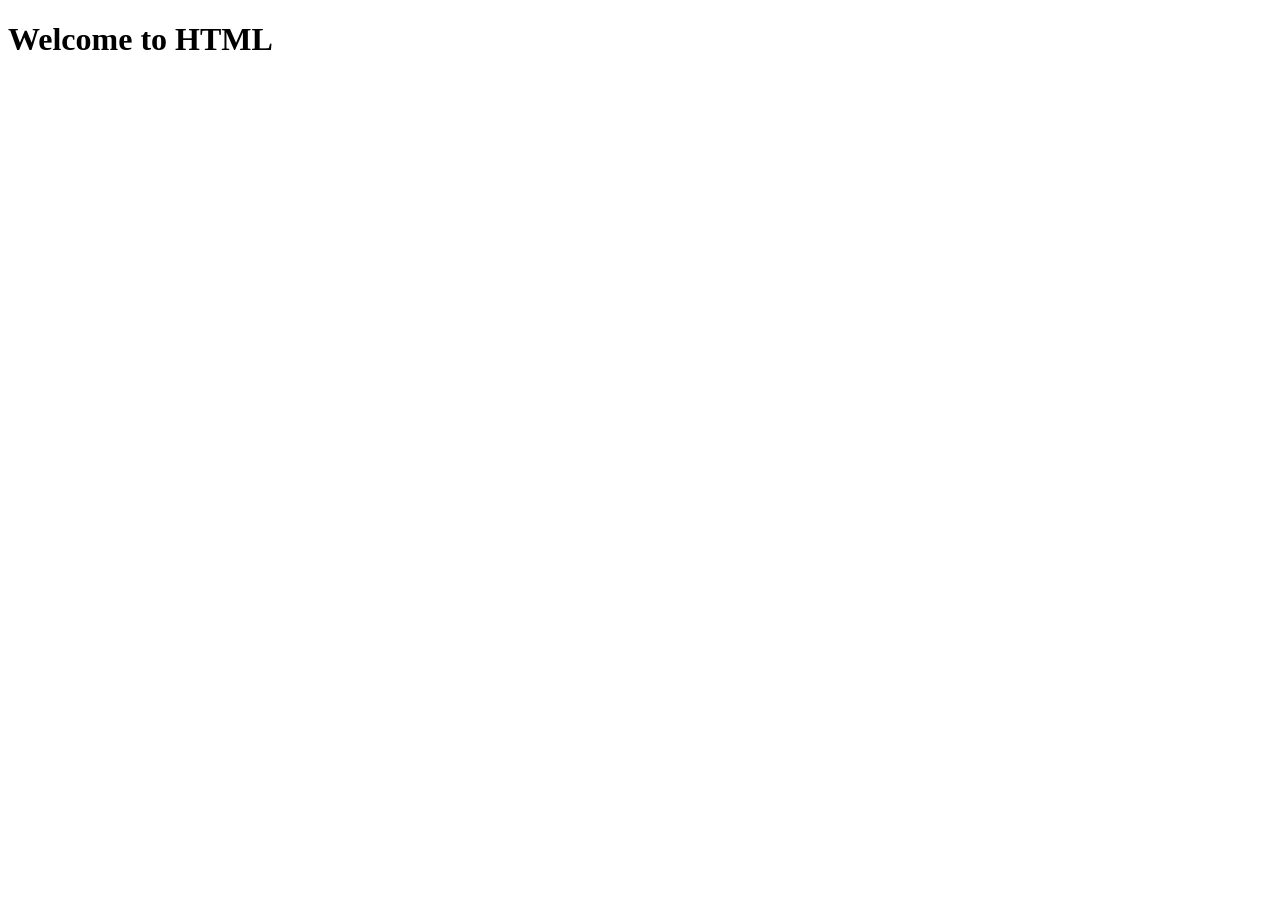
==== src/main/resources/static/index.html @ 61d95ab3 "alert" ====
<!DOCTYPE html>
<html lang="en">
<head>
    <meta charset="UTF-8">
    <meta name="viewport" content="width=device-width, initial-scale=1.0">
    <title>Document</title>
    <link rel="stylesheet" href="index.css">
</head>
<body>
    <h1>Welcome to HTML</h1>
    <script src="index.js"></script>
</body>
</html>
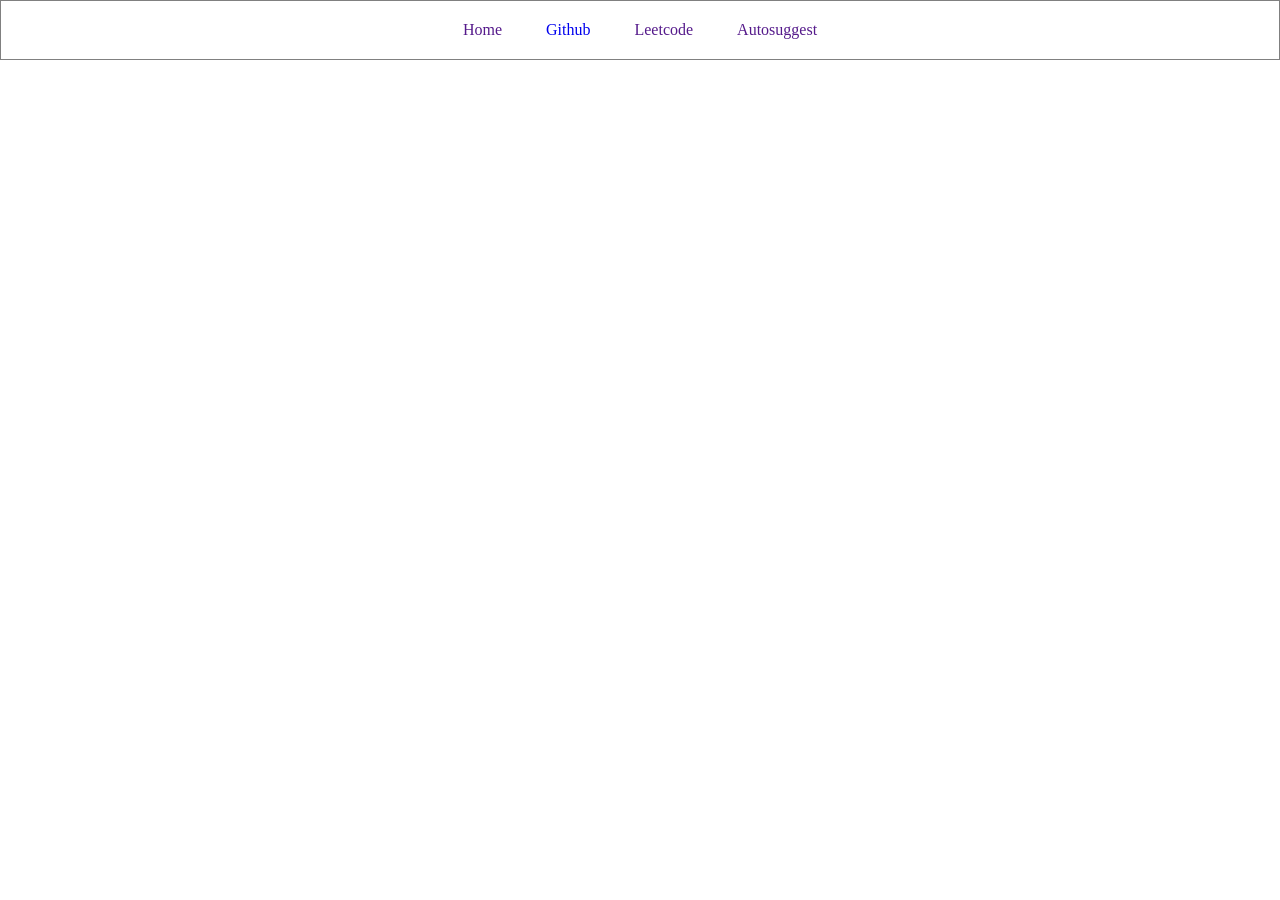
==== commit aba4cfab: "push the changes" ====
--- a/src/main/resources/static/index.html
+++ b/src/main/resources/static/index.html
@@ -7,7 +7,13 @@
     <link rel="stylesheet" href="index.css">
 </head>
 <body>
-    <h1>Welcome to HTML</h1>
-    <script src="index.js"></script>
+    <!-- <h1>Welcome to HTML</h1> -->
+     <div class="navbar">
+      <a href="">Home</a>
+      <a href="https://github.com/Akshayareddy9140/autosuggest-spring">Github</a>
+      <a href="">Leetcode</a>
+      <a href="">Autosuggest</a>
+     </div>
+    <script src="index.js"></script> 
 </body>
 </html>
--- a/src/main/resources/static/index.css
+++ b/src/main/resources/static/index.css
@@ -0,0 +1,20 @@
+body{
+    margin: 0px;
+}
+    
+    
+h1{
+    color: green;
+}
+.navbar{
+    border-style: solid;
+    border-width: 1px;
+    border-color: gray;
+    padding: 20px;
+    text-align: center;
+}
+
+.navbar a{
+    padding: 20px;
+    text-decoration: none;
+}
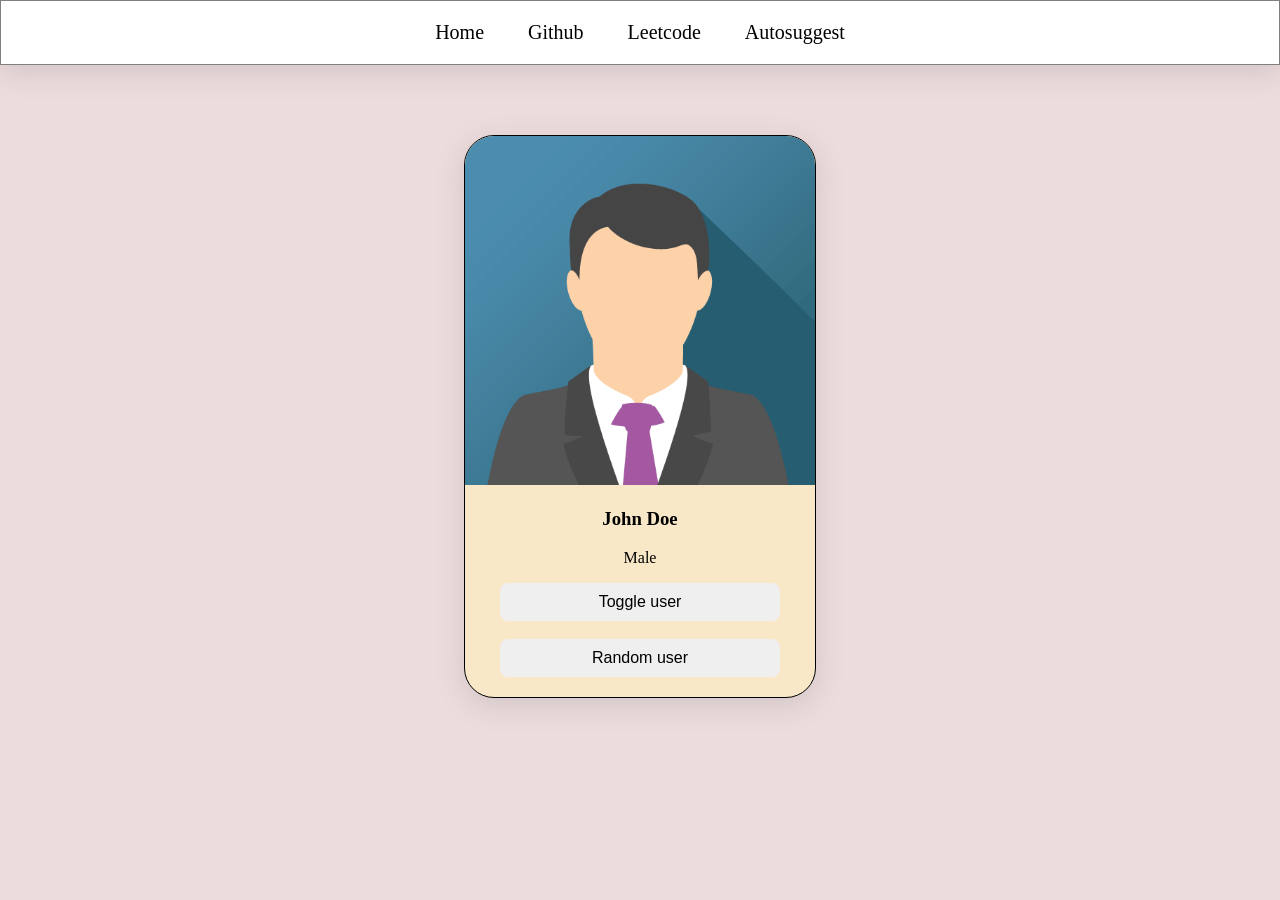
==== commit e72959b6: "card" ====
--- a/src/main/resources/static/index.html
+++ b/src/main/resources/static/index.html
@@ -14,6 +14,17 @@
       <a href="">Leetcode</a>
       <a href="">Autosuggest</a>
      </div>
+     <div class="card">
+        <img src ="john.png" alt="image not found">
+        <h3 id="user-name">John Doe</h3>
+        <p>Male</p>
+        <button>Toggle user</button>
+        <br>
+        <br>
+        <button>Random user</button>
+
+
+     </div>
     <script src="index.js"></script> 
 </body>
 </html>
--- a/src/main/resources/static/index.css
+++ b/src/main/resources/static/index.css
@@ -1,5 +1,6 @@
 body{
     margin: 0px;
+    background-color: rgb(237, 220, 220);
 }
     
     
@@ -12,9 +13,39 @@
     border-color: gray;
     padding: 20px;
     text-align: center;
+    background-color: white;
+    box-shadow: rgba(100, 100, 111, 0.2) 0px 7px 29px 0px;
 }
-
 .navbar a{
     padding: 20px;
     text-decoration: none;
+    color: black;
+    font-size: 20px;
+}
+.navbar a:hover{
+    color: rebeccapurple;
+    background-color: rgb(184, 235, 235);
+}
+.card{
+    border:1px solid black;
+    width: 350px;
+    border-radius: 30px;
+    text-align: center;
+    margin-top: 70px;
+    overflow: hidden;
+    margin-left: auto;
+    margin-right: auto;
+    padding-bottom: 20px;
+    background-color: rgb(249, 232, 200);
+    box-shadow: rgba(100, 100, 111, 0.2) 0px 7px 29px 0px;
+}
+.card img{
+    width: 100%;
+}
+.card button{
+    border-style:none;
+    padding: 10px;
+    width: 80%;
+    border-radius: 8px;
+    font-size: 16px;
 }
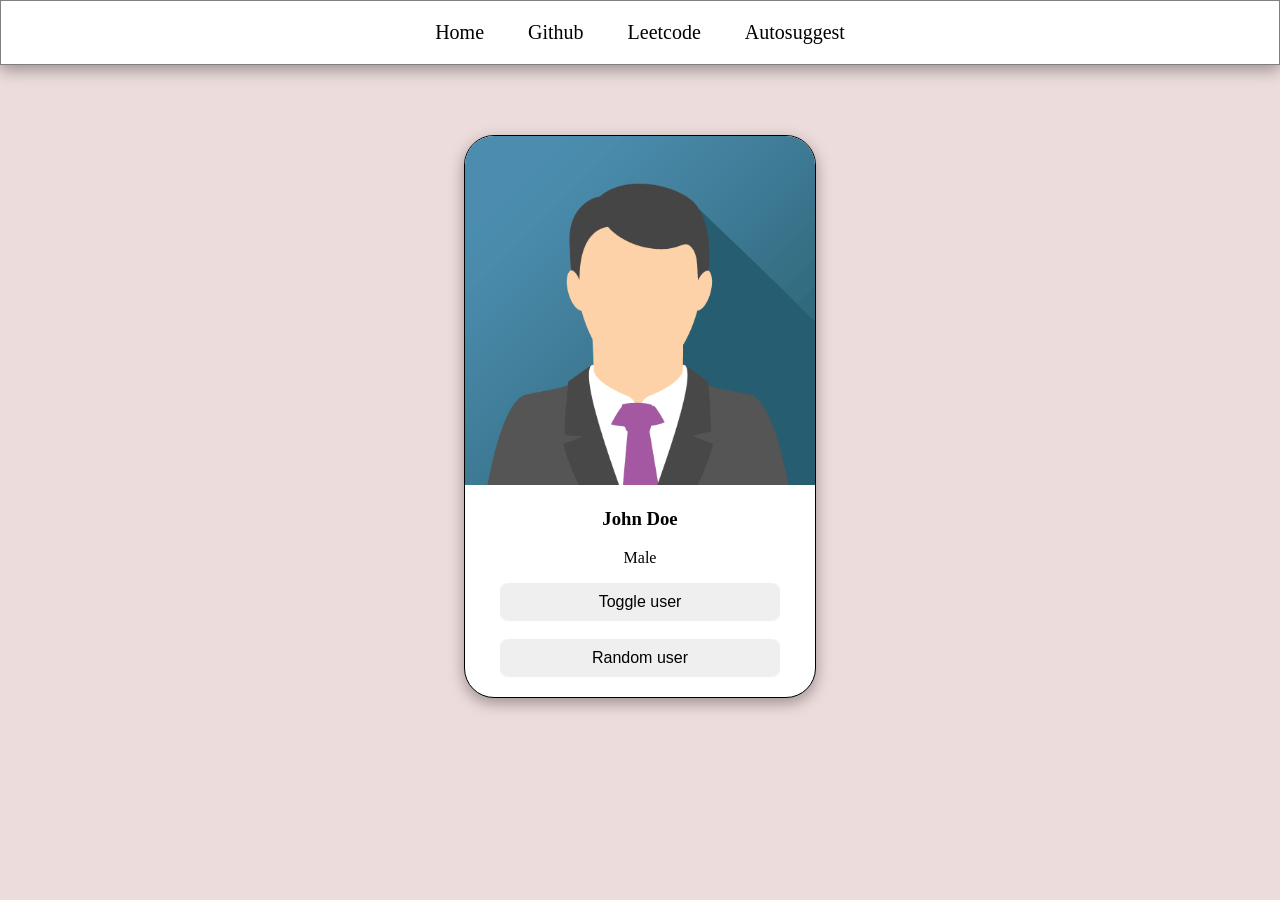
==== commit 5d7281c4: "further changes" ====
--- a/src/main/resources/static/index.html
+++ b/src/main/resources/static/index.html
@@ -15,14 +15,15 @@
       <a href="">Autosuggest</a>
      </div>
      <div class="card">
-        <img src ="john.png" alt="image not found">
+        <img id="user-image" src ="john.png" alt="image not found">
+        
         <h3 id="user-name">John Doe</h3>
-        <p>Male</p>
-        <button>Toggle user</button>
+        <p id="user-gender">Male</p>
+        <button onclick="toggleuser()">Toggle user</button>
         <br>
         <br>
-        <button>Random user</button>
-
+        <button onclick="randomUser()">Random user</button>
+        
 
      </div>
     <script src="index.js"></script> 
--- a/src/main/resources/static/index.css
+++ b/src/main/resources/static/index.css
@@ -14,7 +14,7 @@
     padding: 20px;
     text-align: center;
     background-color: white;
-    box-shadow: rgba(100, 100, 111, 0.2) 0px 7px 29px 0px;
+    box-shadow: rgba(0, 0, 0, 0.35) 0px 5px 15px;
 }
 .navbar a{
     padding: 20px;
@@ -36,8 +36,8 @@
     margin-left: auto;
     margin-right: auto;
     padding-bottom: 20px;
-    background-color: rgb(249, 232, 200);
-    box-shadow: rgba(100, 100, 111, 0.2) 0px 7px 29px 0px;
+    background-color: white;
+    box-shadow: rgba(0, 0, 0, 0.35) 0px 5px 15px;
 }
 .card img{
     width: 100%;
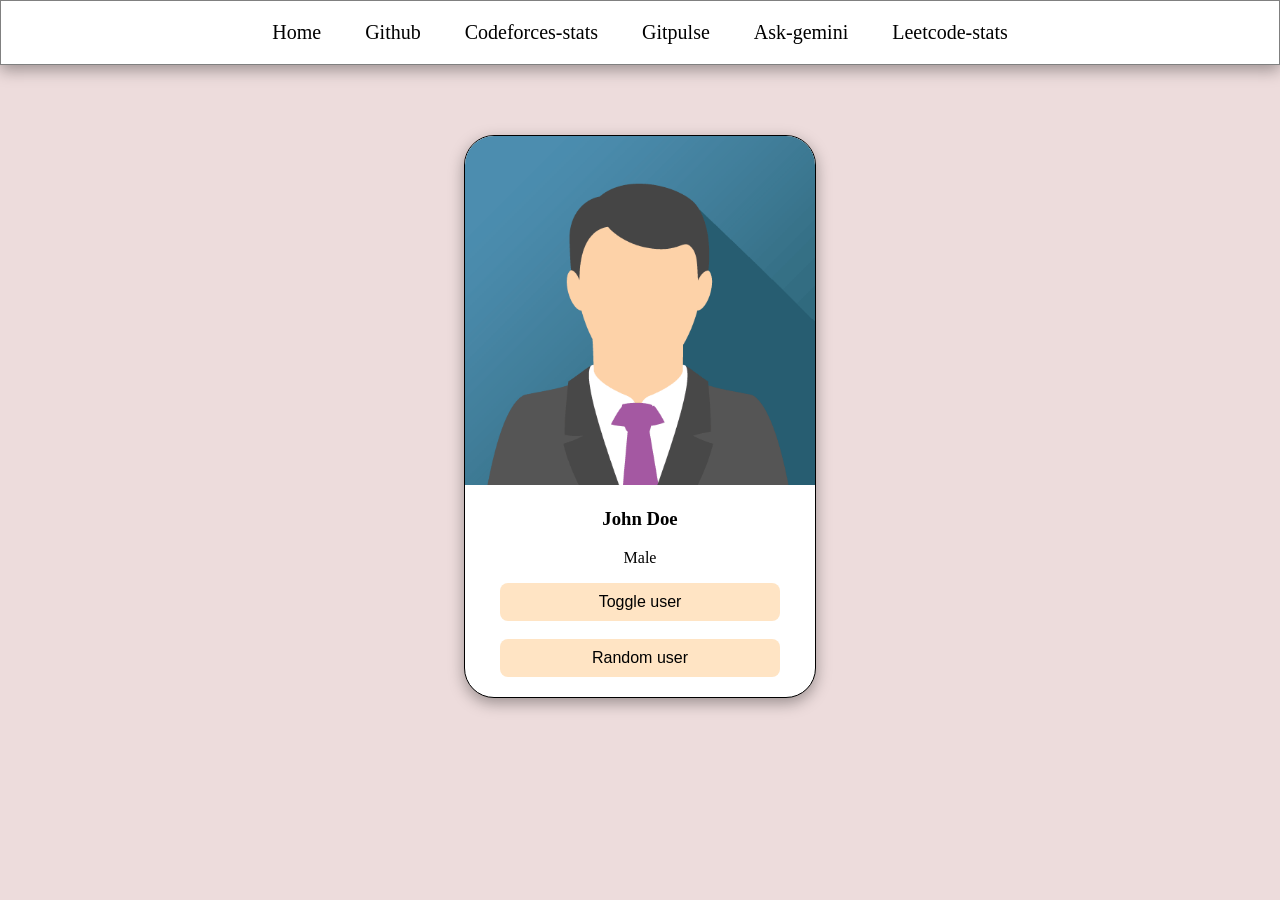
==== commit 5dce1f7b: "made changes" ====
--- a/src/main/resources/static/index.html
+++ b/src/main/resources/static/index.html
@@ -9,10 +9,12 @@
 <body>
     <!-- <h1>Welcome to HTML</h1> -->
      <div class="navbar">
-      <a href="">Home</a>
-      <a href="https://github.com/Akshayareddy9140/autosuggest-spring">Github</a>
-      <a href="">Leetcode</a>
-      <a href="">Autosuggest</a>
+        <a href="">Home</a>
+        <a href="https://github.com/" target="_blank">Github</a>
+        <a href="codeforces-stats.html" target="_blank">Codeforces-stats</a>
+        <a href="gitpulse.html" target="_blank">Gitpulse</a>
+        <a href="ask-gemini.html" target="_blank">Ask-gemini</a>
+        <a href="leetcode-stats.html" target="_blank">Leetcode-stats</a>
      </div>
      <div class="card">
         <img id="user-image" src ="john.png" alt="image not found">
@@ -23,8 +25,6 @@
         <br>
         <br>
         <button onclick="randomUser()">Random user</button>
-        
-
      </div>
     <script src="index.js"></script> 
 </body>
--- a/src/main/resources/static/index.css
+++ b/src/main/resources/static/index.css
@@ -1,9 +1,8 @@
 body{
     margin: 0px;
     background-color: rgb(237, 220, 220);
-}
     
-    
+}   
 h1{
     color: green;
 }
@@ -48,4 +47,5 @@
     width: 80%;
     border-radius: 8px;
     font-size: 16px;
-}+    background-color: bisque;
+};
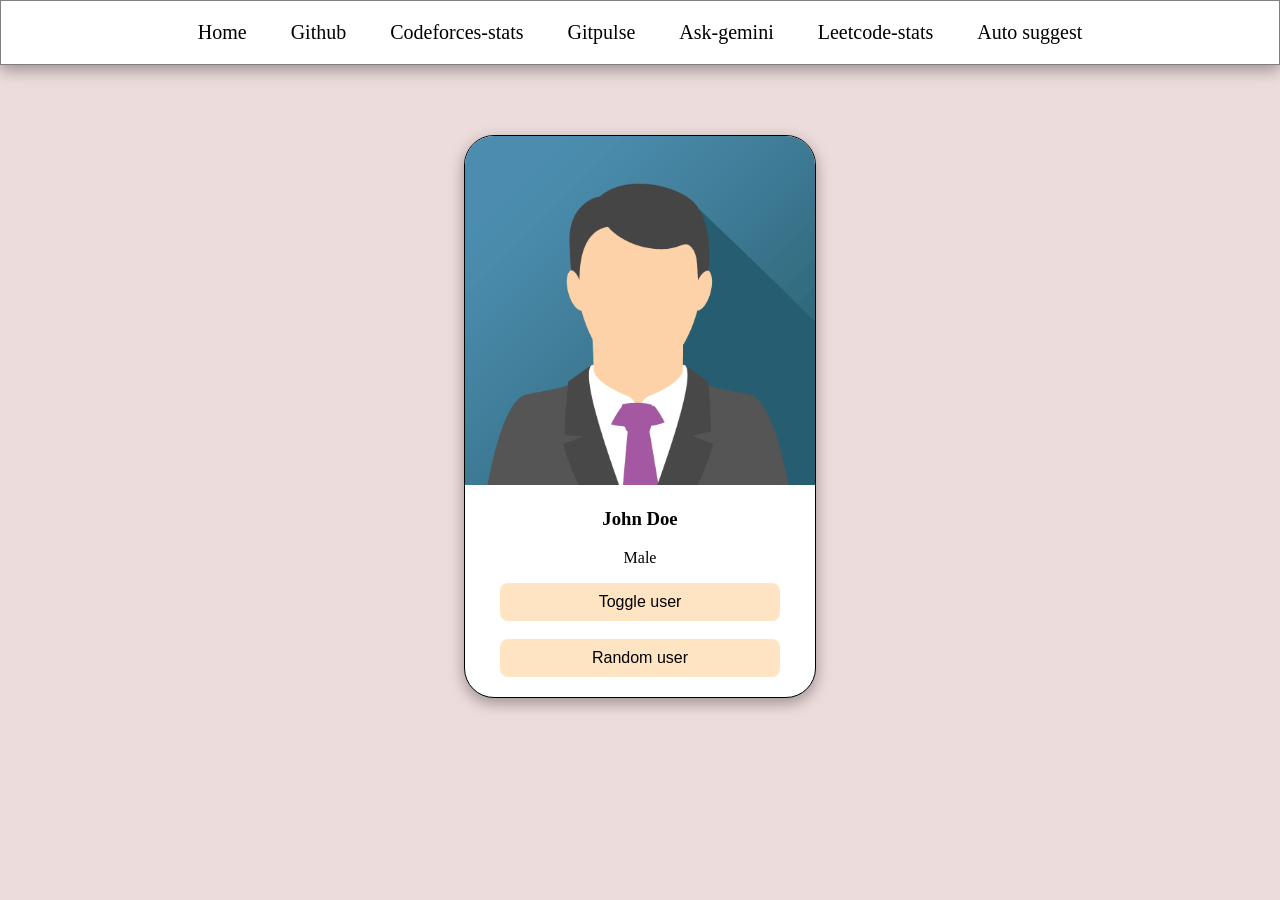
==== commit 525db5dd: "push" ====
--- a/src/main/resources/static/index.html
+++ b/src/main/resources/static/index.html
@@ -15,6 +15,7 @@
         <a href="gitpulse.html" target="_blank">Gitpulse</a>
         <a href="ask-gemini.html" target="_blank">Ask-gemini</a>
         <a href="leetcode-stats.html" target="_blank">Leetcode-stats</a>
+        <a href="autosuggest.html" target="_blank">Auto suggest</a>
      </div>
      <div class="card">
         <img id="user-image" src ="john.png" alt="image not found">
